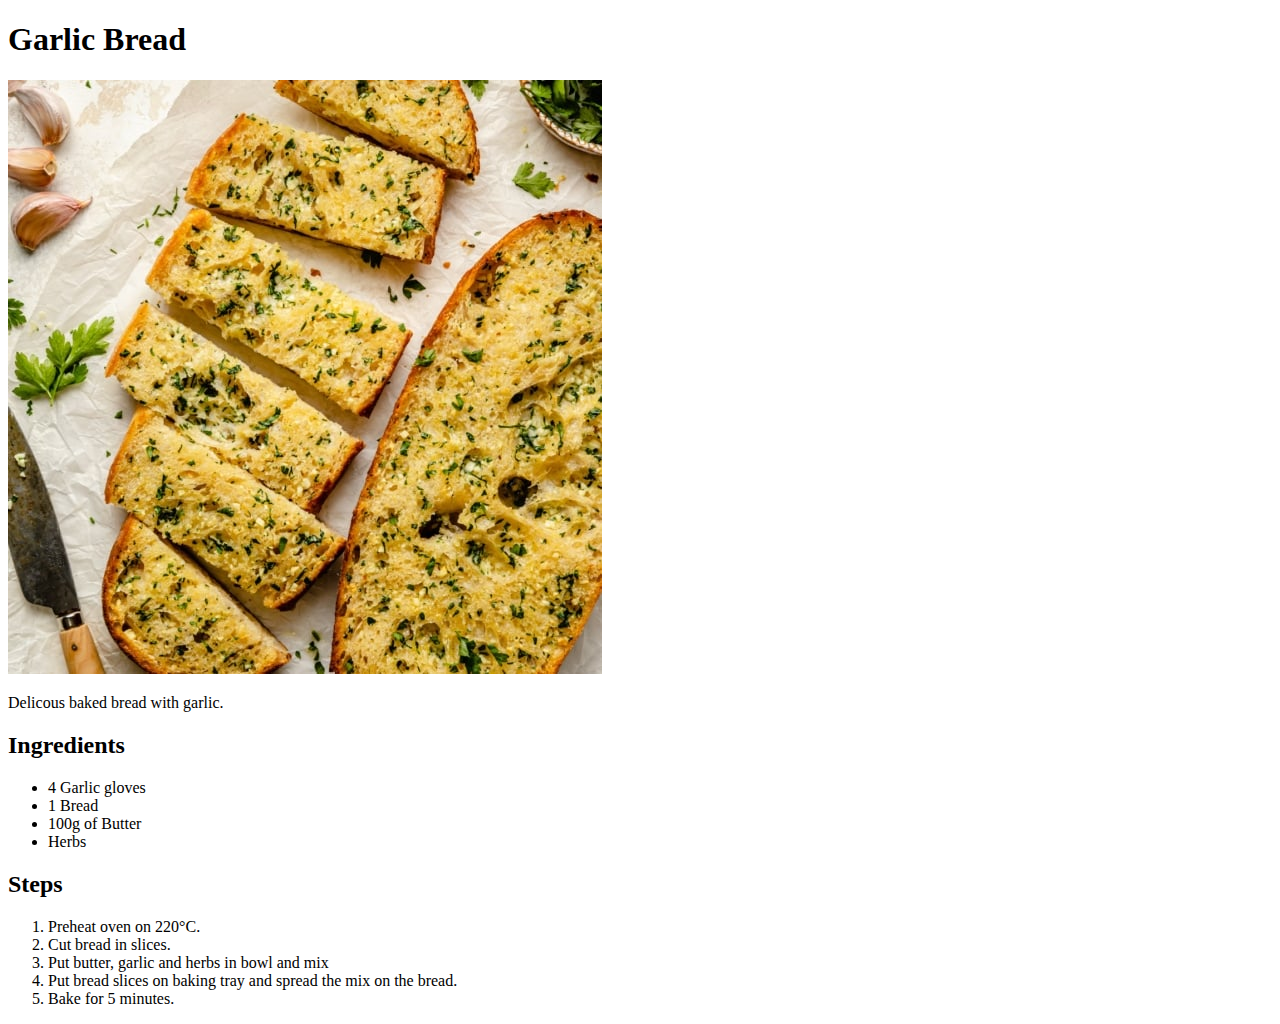
==== recipes/garlicbread.html @ a852061e "Add index and recipes webpages" ====
<!DOCTYPE html>
<html lang="en">
<head>
    <meta charset="UTF-8">
    <meta name="Garlic Bread" content="width=device-width, initial-scale=1.0">
    <title>Garlic Bread</title>
</head>
<body>
    <h1>Garlic Bread</h1>
    <img src="garlicbread.jpg" alt="Garlic Bread Slices">
    <p>Delicous baked bread with garlic.</p>

    <h2>Ingredients</h2>
    <ul>
        <li>4 Garlic gloves</li>
        <li>1 Bread</li>
        <li>100g of Butter</li>
        <li>Herbs</li>
    </ul>

    <h2>Steps</h2>
    <ol>
        <li>Preheat oven on 220°C.</li>
        <li>Cut bread in slices.</li>
        <li>Put butter, garlic and herbs in bowl and mix</li>
        <li>Put bread slices on baking tray and spread the mix on the bread.</li>
        <li>Bake for 5 minutes.</li>
    </ol>
</body>
</html>
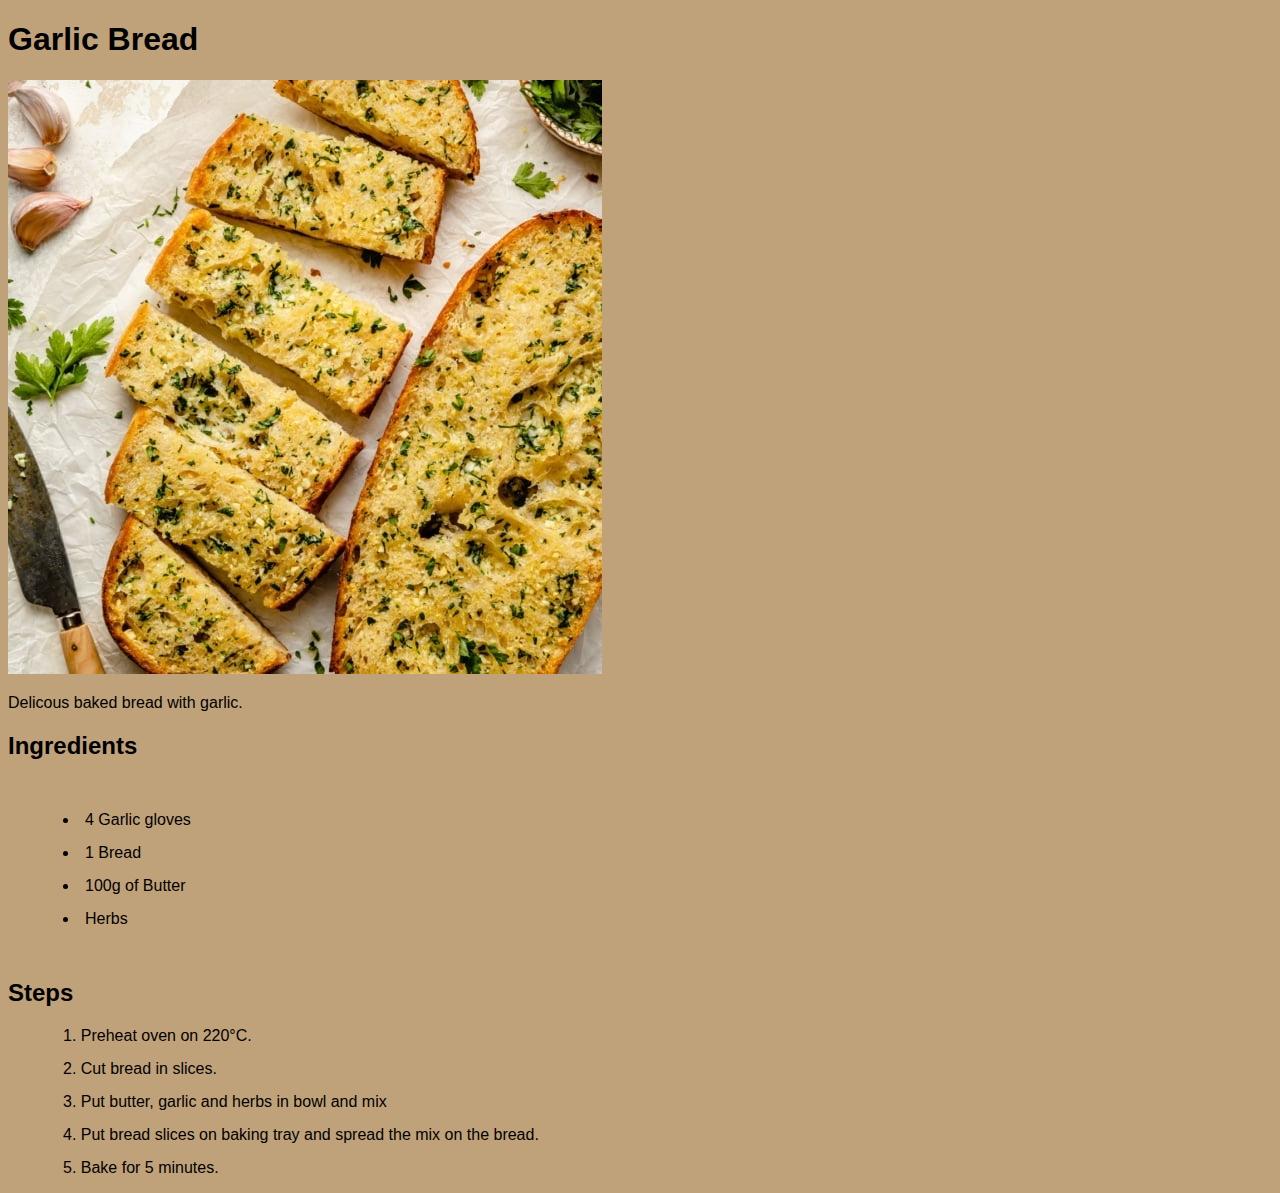
==== commit a2760bdd: "Add CSS" ====
--- a/recipes/garlicbread.html
+++ b/recipes/garlicbread.html
@@ -4,6 +4,7 @@
     <meta charset="UTF-8">
     <meta name="Garlic Bread" content="width=device-width, initial-scale=1.0">
     <title>Garlic Bread</title>
+    <link rel="stylesheet" href="style.css">
 </head>
 <body>
     <h1>Garlic Bread</h1>
@@ -17,7 +18,6 @@
         <li>100g of Butter</li>
         <li>Herbs</li>
     </ul>
-
     <h2>Steps</h2>
     <ol>
         <li>Preheat oven on 220°C.</li>
--- a/recipes/style.css
+++ b/recipes/style.css
@@ -0,0 +1,17 @@
+body {
+    font-family: Verdana, Tahoma, sans-serif;
+    background-color: rgb(192, 162, 122);
+}
+
+h1, h2 {
+    font-weight: bold;
+}
+
+ul {
+    display: inline-block;
+}
+
+li {
+    list-style-position: inside;
+    margin: 15px;
+}